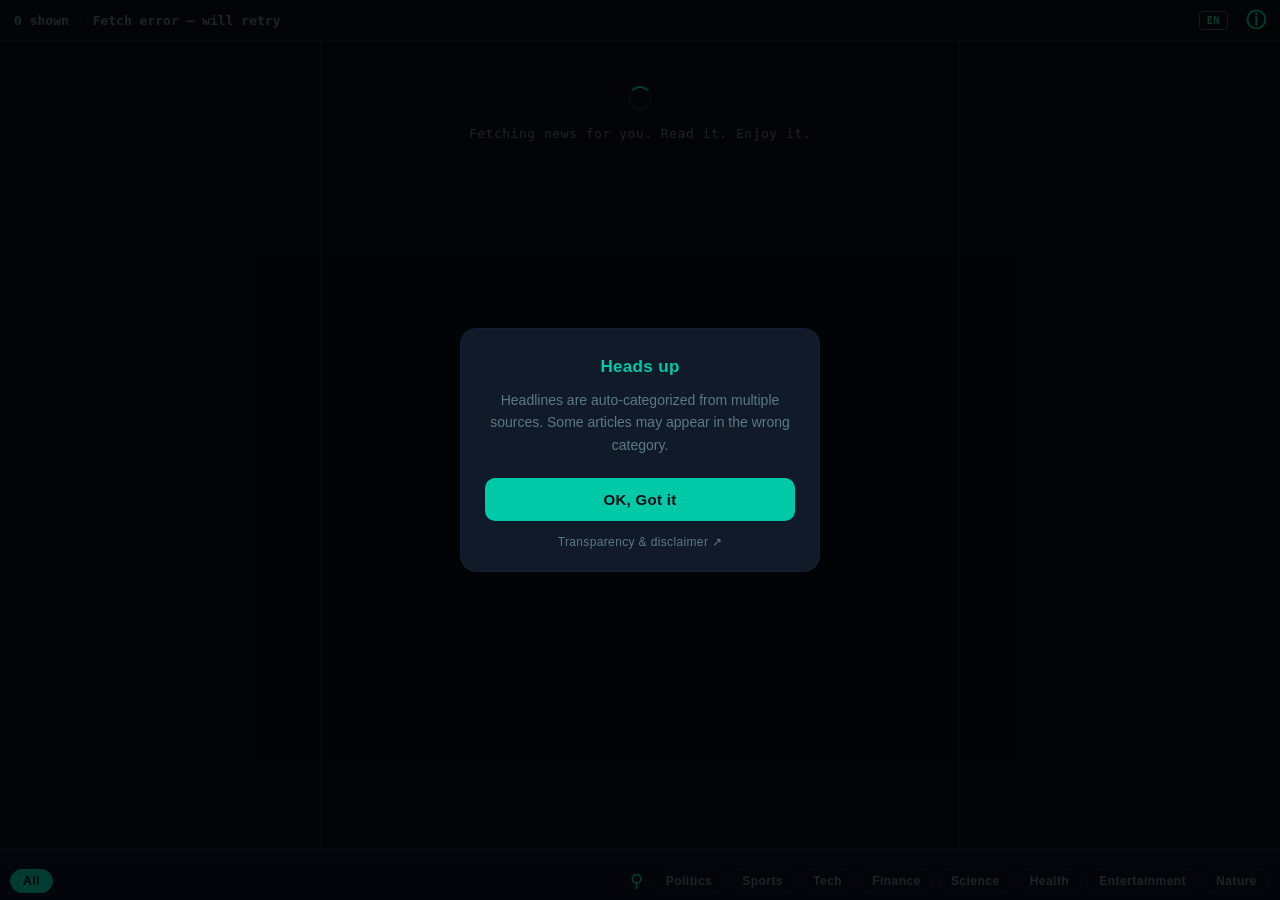
==== index.html @ c044bc4e "feat: add Umami Cloud analytics alongside Vercel Analytics - index.html: add Umami tracking script (" ====
<!DOCTYPE html>
<html lang="en">
<head>
  <meta charset="UTF-8">
  <meta name="viewport" content="width=device-width, initial-scale=1, viewport-fit=cover">
  <meta name="theme-color" content="#080c12">
  <meta name="apple-mobile-web-app-capable" content="yes">
  <meta name="apple-mobile-web-app-status-bar-style" content="black-translucent">
  <meta name="apple-mobile-web-app-title" content="WorldSignal">
  <meta name="description" content="Real-time global intelligence from 150+ sources">
  <link rel="manifest" href="/manifest.json">
  <link rel="apple-touch-icon" href="/icon-192.png">
  <link rel="stylesheet" href="/app.css">
  <title>World Signal Feed</title>
</head>
<body>

<div id="status-strip">
  <span id="shown-count">0 shown</span>
  <span class="strip-dot">·</span>
  <span id="last-fetch">Starting…</span>
  <div id="lang-wrap">
    <button id="lang-btn">EN</button>
    <div id="lang-dropdown" class="hidden">
      <button class="lang-opt active" data-lang="en">EN — English</button>
      <button class="lang-opt" data-lang="bn">বাং — Bengali</button>
    </div>
  </div>
  <a href="/disclaimer.html" class="strip-info" aria-label="Transparency & Disclaimer">ⓘ</a>
</div>

<div id="feed">
  <div id="loading">
    <div class="spinner"></div>
    Fetching news for you. Read it. Enjoy it.
  </div>
  <div id="sentinel"></div>
  <div id="search-not-found" class="hidden">Not found!</div>
</div>

<div id="search-bar" class="hidden">
  <input id="search-input" type="search" autocomplete="off" autocorrect="off"
         spellcheck="false" placeholder="Source or keyword — Enter to fetch live">
</div>

<div id="install-banner" class="hidden">
  <span>Add World Signal to your home screen</span>
  <button id="install-btn">Install</button>
</div>

<div id="action-bar">
  <button class="action-btn" id="btn-search" aria-label="Search">
    <svg viewBox="0 0 24 24" aria-hidden="true"><circle cx="11" cy="11" r="7"/><line x1="21" y1="21" x2="16.65" y2="16.65"/></svg>
    <span>Search</span>
  </button>
</div>

<div id="cat-bar">
  <button class="cat-tab active" data-cat="all">All</button>
  <button id="search-trigger" class="cat-search-btn" aria-label="Search">&#9906;</button>
  <!-- <button class="cat-tab" data-cat="world">World</button> -->
  <!-- <button class="cat-tab" data-cat="india">India</button> -->
  <button class="cat-tab" data-cat="politics">Politics</button>
  <button class="cat-tab" data-cat="sports">Sports</button>
  <button class="cat-tab" data-cat="tech">Tech</button>
  <button class="cat-tab" data-cat="finance">Finance</button>
  <button class="cat-tab" data-cat="science">Science</button>
  <button class="cat-tab" data-cat="health">Health</button>
  <button class="cat-tab" data-cat="entertainment">Entertainment</button>
  <!-- <button class="cat-tab" data-cat="fashion">Fashion</button> -->
  <!-- <button class="cat-tab" data-cat="explore">Explore</button> -->
  <button class="cat-tab" data-cat="nature">Nature</button>
</div>

<!-- Disclaimer modal -->
<div id="disclaimer-overlay">
  <div id="disclaimer">
    <div id="disclaimer-title">Heads up</div>
    <div id="disclaimer-body">Headlines are auto-categorized from multiple sources. Some articles may appear in the wrong category.</div>
    <button id="disclaimer-ok">OK, Got it</button>
    <a href="/disclaimer.html" id="disclaimer-more">Transparency &amp; disclaimer ↗</a>
  </div>
</div>

<!-- Article modal -->
<div id="modal-overlay" class="hidden" role="dialog" aria-modal="true">
  <div id="modal">
    <div id="modal-meta">
      <span id="modal-source"></span>
      <span id="modal-age"></span>
    </div>
    <div id="modal-title"></div>
    <div id="modal-desc"></div>
    <a id="modal-link" target="_blank" rel="noopener noreferrer">Read Full Article</a>
    <button id="modal-close">Close</button>
  </div>
</div>

<script src="/app.js"></script>
<script defer src="/_vercel/insights/script.js"></script>
<script defer src="https://cloud.umami.is/script.js" data-website-id="5708935e-e95e-4698-a10e-403993808fea"></script>
</body>
</html>
---- app.css ----
*, *::before, *::after { box-sizing: border-box; margin: 0; padding: 0; }

:root {
  --bg:      #080c12;
  --card:    #0f1520;
  --border:  #14203a;
  --accent:  #00c9a7;
  --text:    #edf2f7;
  --muted:   #3a5a70;
  --secondary: #5a7a8a;
  --bar-h:   52px;
  --cat-h:   40px;
}

html, body {
  height: 100%;
  background: var(--bg);
  color: var(--text);
  font-family: -apple-system, BlinkMacSystemFont, 'Segoe UI', sans-serif;
  overscroll-behavior: none;
}

/* ── Status strip ─────────────────────────────────────────── */
#status-strip {
  position: fixed;
  top: 0; left: 0; right: 0;
  background: var(--bg);
  border-bottom: 0.5px solid var(--border);
  padding: 10px 14px;
  font-size: 13px;
  font-weight: 700;
  color: var(--secondary);
  font-family: ui-monospace, monospace;
  display: flex;
  align-items: center;
  gap: 8px;
  z-index: 5;
  transform: translateZ(0);
  -webkit-transform: translateZ(0);
  will-change: transform;
}
.strip-dot { color: var(--border); }
.strip-info {
  margin-left: 10px;
  color: var(--accent);
  font-size: 20px;
  line-height: 1;
  text-decoration: none;
  flex-shrink: 0;
}
.strip-info:hover { opacity: 0.75; }

/* ── Language switcher ────────────────────────────────────── */
#lang-wrap {
  position: relative;
  margin-left: auto;
}
#lang-btn {
  background: none;
  border: 0.5px solid var(--muted);
  border-radius: 4px;
  color: var(--accent);
  font-size: 10px;
  font-weight: 700;
  font-family: ui-monospace, monospace;
  letter-spacing: 0.06em;
  padding: 3px 7px;
  cursor: pointer;
}
#lang-dropdown {
  position: absolute;
  top: calc(100% + 6px);
  right: 0;
  background: #111a28;
  border: 0.5px solid var(--border);
  border-radius: 8px;
  overflow: hidden;
  z-index: 50;
  min-width: 140px;
}
#lang-dropdown.hidden { display: none; }
.lang-opt {
  display: block;
  width: 100%;
  background: none;
  border: none;
  color: var(--text);
  font-size: 13px;
  padding: 10px 14px;
  text-align: left;
  cursor: pointer;
}
.lang-opt:hover { background: var(--card); }
.lang-opt.active { color: var(--accent); }

/* ── Feed ─────────────────────────────────────────────────── */
#feed {
  padding-top: 38px;
  padding-bottom: calc(var(--bar-h) + var(--cat-h) + 16px);
  min-height: 100vh;
}

#sentinel { height: 1px; }

#search-not-found {
  padding: 48px 24px;
  text-align: center;
  color: var(--secondary);
  font-size: 15px;
  font-family: ui-monospace, monospace;
}
#search-not-found.hidden { display: none; }

/* ── Loading ──────────────────────────────────────────────── */
#loading {
  padding: 48px 24px;
  text-align: center;
  color: var(--secondary);
  font-size: 13px;
  font-family: ui-monospace, monospace;
  letter-spacing: 0.04em;
  white-space: nowrap;
  overflow: hidden;
  text-overflow: ellipsis;
}
.spinner {
  width: 24px; height: 24px;
  border: 2px solid var(--border);
  border-top-color: var(--accent);
  border-radius: 50%;
  animation: spin 0.8s linear infinite;
  margin: 0 auto 16px;
}
@keyframes spin { to { transform: rotate(360deg); } }

/* ── Card ─────────────────────────────────────────────────── */
.card {
  padding: 14px 16px;
  border-bottom: 0.5px solid var(--border);
  cursor: pointer;
  -webkit-tap-highlight-color: transparent;
  transition: background 0.12s;
}
.card:active { background: var(--card); }
.card.top-card .headline {
  font-size: 16px;
  color: #1a8cff;
}

.card-meta {
  display: flex;
  align-items: center;
  gap: 8px;
  margin-bottom: 7px;
}
.source-tag {
  font-size: 10px;
  font-weight: 700;
  letter-spacing: 0.06em;
  color: var(--accent);
  font-family: ui-monospace, 'SF Mono', monospace;
  text-transform: uppercase;
  white-space: nowrap;
  overflow: hidden;
  text-overflow: ellipsis;
  max-width: 50%;
}
.cross {
  font-size: 10px;
  color: var(--muted);
  font-family: ui-monospace, monospace;
  flex-shrink: 0;
}
.age {
  font-size: 10px;
  color: var(--muted);
  font-family: ui-monospace, monospace;
  margin-left: auto;
  white-space: nowrap;
}
.headline {
  font-size: 16px;
  line-height: 1.45;
  color: var(--text);
  font-weight: 500;
  letter-spacing: -0.01em;
}
.score-bar {
  margin-top: 9px;
  height: 2px;
  background: #101825;
  border-radius: 1px;
  overflow: hidden;
}
.score-fill {
  height: 100%;
  border-radius: 1px;
  background: var(--accent);
  opacity: 0.45;
}

/* ── Search bar ───────────────────────────────────────────── */
#search-bar {
  position: fixed;
  bottom: var(--cat-h);
  left: 0; right: 0;
  background: var(--card);
  border-top: 0.5px solid var(--border);
  padding: 8px 14px;
  z-index: 20;
}
#search-bar.hidden { display: none; }
#search-input {
  width: 100%;
  background: var(--bg);
  border: 1px solid var(--accent);
  border-radius: 8px;
  padding: 10px 14px;
  font-size: 14px;
  color: var(--text);
  font-family: -apple-system, sans-serif;
  outline: none;
}
#search-input::placeholder { color: var(--muted); }

/* ── Category bar ─────────────────────────────────────────── */
#cat-bar {
  position: fixed;
  bottom: 0; left: 0; right: 0;
  height: var(--cat-h);
  background: #0a1220;
  border-top: 0.5px solid var(--border);
  display: flex;
  align-items: center;
  gap: 4px;
  padding: 0 10px;
  overflow-x: auto;
  overflow-y: hidden;
  scrollbar-width: none;
  z-index: 30;
  -webkit-overflow-scrolling: touch;
}
#cat-bar::-webkit-scrollbar { display: none; }
.cat-tab {
  flex-shrink: 0;
  background: none;
  border: 0.5px solid var(--border);
  border-radius: 14px;
  color: var(--secondary);
  font-size: 12px;
  font-weight: 700;
  letter-spacing: 0.04em;
  padding: 4px 12px;
  cursor: pointer;
  white-space: nowrap;
  -webkit-tap-highlight-color: transparent;
}
.cat-tab.active {
  background: var(--accent);
  border-color: var(--accent);
  color: #080c12;
}

/* ── Star / Favourites ────────────────────────────────────── */
.star-btn {
  background: none;
  border: none;
  font-size: 20px;
  line-height: 1;
  color: #f5c518;
  cursor: pointer;
  padding: 0 0 0 8px;
  flex-shrink: 0;
  -webkit-tap-highlight-color: transparent;
  transition: transform 0.15s;
  opacity: 0.35;
  font-weight: 900;
}
.star-btn:active { transform: scale(1.3); }
.star-btn.starred { opacity: 1; }

#fav-section { border-bottom: 1px solid var(--accent); }
.fav-header {
  padding: 6px 16px 4px;
  font-size: 10px;
  font-weight: 700;
  letter-spacing: 0.08em;
  color: var(--accent);
  font-family: ui-monospace, monospace;
}

/* ── Search trigger in cat-bar ────────────────────────────── */
.cat-search-btn {
  margin-left: auto;
  flex-shrink: 0;
  background: none;
  border: none;
  color: var(--accent);
  font-size: 18px;
  cursor: pointer;
  padding: 2px 6px;
  -webkit-tap-highlight-color: transparent;
}
.cat-search-btn.active { color: var(--text); }

/* ── Install banner ───────────────────────────────────────── */
#install-banner {
  position: fixed;
  bottom: var(--cat-h);
  left: 0; right: 0;
  background: var(--card);
  border-top: 0.5px solid var(--accent);
  padding: 10px 14px;
  display: flex;
  align-items: center;
  justify-content: space-between;
  gap: 12px;
  z-index: 25;
  font-size: 13px;
  color: var(--text);
}
#install-banner.hidden { display: none; }
#install-btn {
  flex-shrink: 0;
  background: var(--accent);
  color: #080c12;
  border: none;
  border-radius: 6px;
  padding: 7px 16px;
  font-size: 13px;
  font-weight: 700;
  cursor: pointer;
}
#install-btn:active { opacity: 0.8; }

/* ── Action bar ───────────────────────────────────────────── */
#btn-search { display: none; }
#action-bar { display: none; }

#action-bar {
  position: fixed;
  bottom: 0; left: 0; right: 0;
  height: var(--bar-h);
  background: #0a1220;
  border-top: 0.5px solid var(--border);
  display: flex;
  justify-content: center;
  align-items: center;
  z-index: 30;
}
.action-btn {
  display: flex;
  flex-direction: column;
  align-items: center;
  justify-content: center;
  gap: 4px;
  background: none;
  border: none;
  cursor: pointer;
  -webkit-tap-highlight-color: transparent;
  color: var(--muted);
  transition: color 0.15s;
  padding: 6px 24px;
}
.action-btn:active { opacity: 0.7; }
.action-btn.active { color: var(--accent); }
.action-btn svg {
  width: 22px; height: 22px;
  stroke: currentColor; fill: none;
  stroke-width: 1.8; stroke-linecap: round; stroke-linejoin: round;
}
.action-btn span { font-size: 10px; letter-spacing: 0.05em; text-transform: uppercase; font-weight: 600; }

/* ── Modal overlay ────────────────────────────────────────── */
#modal-overlay {
  position: fixed;
  inset: 0;
  background: rgba(0, 0, 0, 0.6);
  z-index: 100;
  display: flex;
  align-items: flex-end;
}
#modal-overlay.hidden { display: none; }

#modal {
  background: #111a28;
  border-top: 0.5px solid var(--border);
  border-radius: 20px 20px 0 0;
  padding: 20px 20px 36px;
  width: 100%;
  max-height: 80vh;
  overflow-y: auto;
  animation: slide-up 0.25s ease-out;
}
@keyframes slide-up {
  from { transform: translateY(100%); }
  to   { transform: translateY(0); }
}

#modal-meta {
  display: flex;
  justify-content: space-between;
  align-items: center;
  margin-bottom: 12px;
}
#modal-source {
  font-size: 11px;
  font-weight: 700;
  letter-spacing: 0.07em;
  color: var(--accent);
  font-family: ui-monospace, monospace;
  text-transform: uppercase;
}
#modal-age {
  font-size: 11px;
  color: var(--muted);
  font-family: ui-monospace, monospace;
}
#modal-title {
  font-size: 17px;
  font-weight: 600;
  line-height: 1.4;
  color: var(--text);
  margin-bottom: 12px;
}
#modal-desc {
  font-size: 13px;
  line-height: 1.6;
  color: var(--secondary);
  margin-bottom: 20px;
  min-height: 0;
}
#modal-link {
  display: block;
  background: var(--accent);
  color: #080c12;
  text-align: center;
  padding: 13px;
  border-radius: 10px;
  font-size: 14px;
  font-weight: 700;
  letter-spacing: 0.02em;
  text-decoration: none;
  margin-bottom: 10px;
}
#modal-link:active { opacity: 0.85; }
#modal-close {
  display: block;
  width: 100%;
  background: none;
  border: 0.5px solid var(--border);
  color: var(--secondary);
  padding: 12px;
  border-radius: 10px;
  font-size: 14px;
  cursor: pointer;
}
#modal-close:active { opacity: 0.7; }

/* ── Disclaimer ───────────────────────────────────────────── */
#disclaimer-overlay {
  position: fixed;
  inset: 0;
  background: rgba(0, 0, 0, 0.7);
  z-index: 200;
  display: flex;
  align-items: center;
  justify-content: center;
  padding: 24px;
}
#disclaimer-overlay.hidden { display: none; }
#disclaimer {
  background: #111a28;
  border: 0.5px solid var(--border);
  border-radius: 16px;
  padding: 28px 24px 22px;
  max-width: 360px;
  width: 100%;
  text-align: center;
}
#disclaimer-title {
  font-size: 17px;
  font-weight: 700;
  color: var(--accent);
  margin-bottom: 12px;
  letter-spacing: 0.02em;
}
#disclaimer-body {
  font-size: 14px;
  line-height: 1.6;
  color: var(--secondary);
  margin-bottom: 22px;
}
#disclaimer-ok {
  width: 100%;
  background: var(--accent);
  color: #080c12;
  border: none;
  border-radius: 10px;
  padding: 13px;
  font-size: 15px;
  font-weight: 700;
  cursor: pointer;
  letter-spacing: 0.02em;
}
#disclaimer-ok:active { opacity: 0.85; }
#disclaimer-more {
  display: block;
  margin-top: 14px;
  font-size: 12px;
  color: var(--secondary);
  text-decoration: none;
  letter-spacing: 0.03em;
}
#disclaimer-more:hover { color: var(--accent); }

/* ── Desktop ──────────────────────────────────────────────── */
@media (min-width: 640px) {
  body { max-width: 640px; margin: 0 auto; border-left: 0.5px solid var(--border); border-right: 0.5px solid var(--border); }
  .headline { font-size: 15px; }
  #modal { border-radius: 20px; margin: auto; max-width: 560px; }
  #modal-overlay { align-items: center; }
}
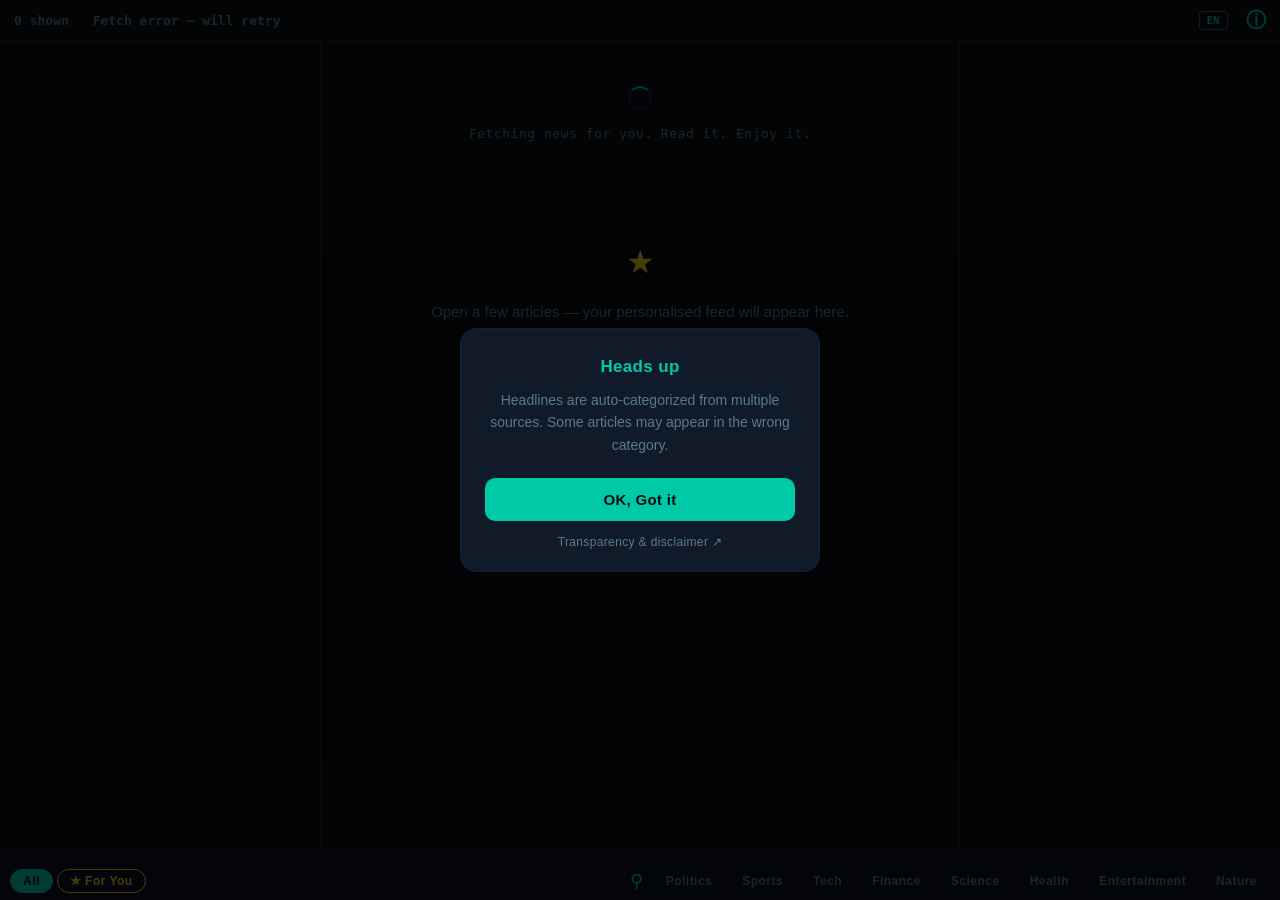
==== commit 7c688ea3: "Feature #5: Personalised Feed — For You tab ranked by read history" ====
--- a/index.html
+++ b/index.html
@@ -34,6 +34,7 @@
     <div class="spinner"></div>
     Fetching news for you. Read it. Enjoy it.
   </div>
+  <div id="foryou-empty" class="hidden"></div>
   <div id="sentinel"></div>
   <div id="search-not-found" class="hidden">Not found!</div>
 </div>
@@ -57,6 +58,7 @@
 
 <div id="cat-bar">
   <button class="cat-tab active" data-cat="all">All</button>
+  <button class="cat-tab cat-foryou" data-cat="foryou">★ For You</button>
   <button id="search-trigger" class="cat-search-btn" aria-label="Search">&#9906;</button>
   <!-- <button class="cat-tab" data-cat="world">World</button> -->
   <!-- <button class="cat-tab" data-cat="india">India</button> -->
@@ -90,9 +92,12 @@
       <span id="modal-age"></span>
     </div>
     <div id="modal-title"></div>
+    <img id="modal-img" alt="" hidden>
     <div id="modal-desc"></div>
     <a id="modal-link" target="_blank" rel="noopener noreferrer">Read Full Article</a>
+    <button id="modal-share">Share</button>
     <button id="modal-close">Close</button>
+    <div id="share-toast" class="hidden">Link copied!</div>
   </div>
 </div>
 
--- a/app.css
+++ b/app.css
@@ -142,6 +142,8 @@
   transition: background 0.12s;
 }
 .card:active { background: var(--card); }
+.card.read { opacity: 0.5; }
+.card.read .headline { color: var(--secondary); }
 .card.top-card .headline {
   font-size: 16px;
   color: #1a8cff;
@@ -185,6 +187,14 @@
   font-weight: 500;
   letter-spacing: -0.01em;
 }
+.card-img {
+  width: 100%;
+  height: auto;
+  border-radius: 6px;
+  margin-bottom: 9px;
+  display: block;
+}
+
 .score-bar {
   margin-top: 9px;
   height: 2px;
@@ -260,6 +270,26 @@
   border-color: var(--accent);
   color: #080c12;
 }
+.cat-foryou { color: #f5c518; border-color: #f5c518; }
+.cat-foryou.active { background: #f5c518; border-color: #f5c518; color: #080c12; }
+#foryou-empty {
+  padding: 48px 24px;
+  text-align: center;
+  color: var(--secondary);
+  font-size: 15px;
+  line-height: 1.6;
+}
+#foryou-empty::before {
+  content: '★';
+  display: block;
+  font-size: 32px;
+  color: #f5c518;
+  margin-bottom: 12px;
+}
+#foryou-empty::after {
+  content: 'Open a few articles — your personalised feed will appear here.';
+  display: block;
+}
 
 /* ── Star / Favourites ────────────────────────────────────── */
 .star-btn {
@@ -423,6 +453,15 @@
   color: var(--text);
   margin-bottom: 12px;
 }
+#modal-img {
+  width: 100%;
+  max-height: 200px;
+  object-fit: cover;
+  border-radius: 8px;
+  margin-bottom: 14px;
+  display: block;
+}
+
 #modal-desc {
   font-size: 13px;
   line-height: 1.6;
@@ -444,18 +483,43 @@
   margin-bottom: 10px;
 }
 #modal-link:active { opacity: 0.85; }
-#modal-close {
-  display: block;
-  width: 100%;
-  background: none;
-  border: 0.5px solid var(--border);
-  color: var(--secondary);
+#modal-share {
+  display: block;
+  width: 100%;
+  background: none;
+  border: 0.5px solid var(--accent);
+  color: var(--accent);
   padding: 12px;
   border-radius: 10px;
   font-size: 14px;
+  font-weight: 600;
+  cursor: pointer;
+  margin-bottom: 10px;
+}
+#modal-share:active { opacity: 0.7; }
+
+#modal-close {
+  display: block;
+  width: 100%;
+  background: none;
+  border: 0.5px solid var(--border);
+  color: var(--secondary);
+  padding: 12px;
+  border-radius: 10px;
+  font-size: 14px;
   cursor: pointer;
 }
 #modal-close:active { opacity: 0.7; }
+
+#share-toast {
+  margin-top: 10px;
+  text-align: center;
+  font-size: 13px;
+  color: var(--accent);
+  font-family: ui-monospace, monospace;
+  letter-spacing: 0.04em;
+}
+#share-toast.hidden { display: none; }
 
 /* ── Disclaimer ───────────────────────────────────────────── */
 #disclaimer-overlay {
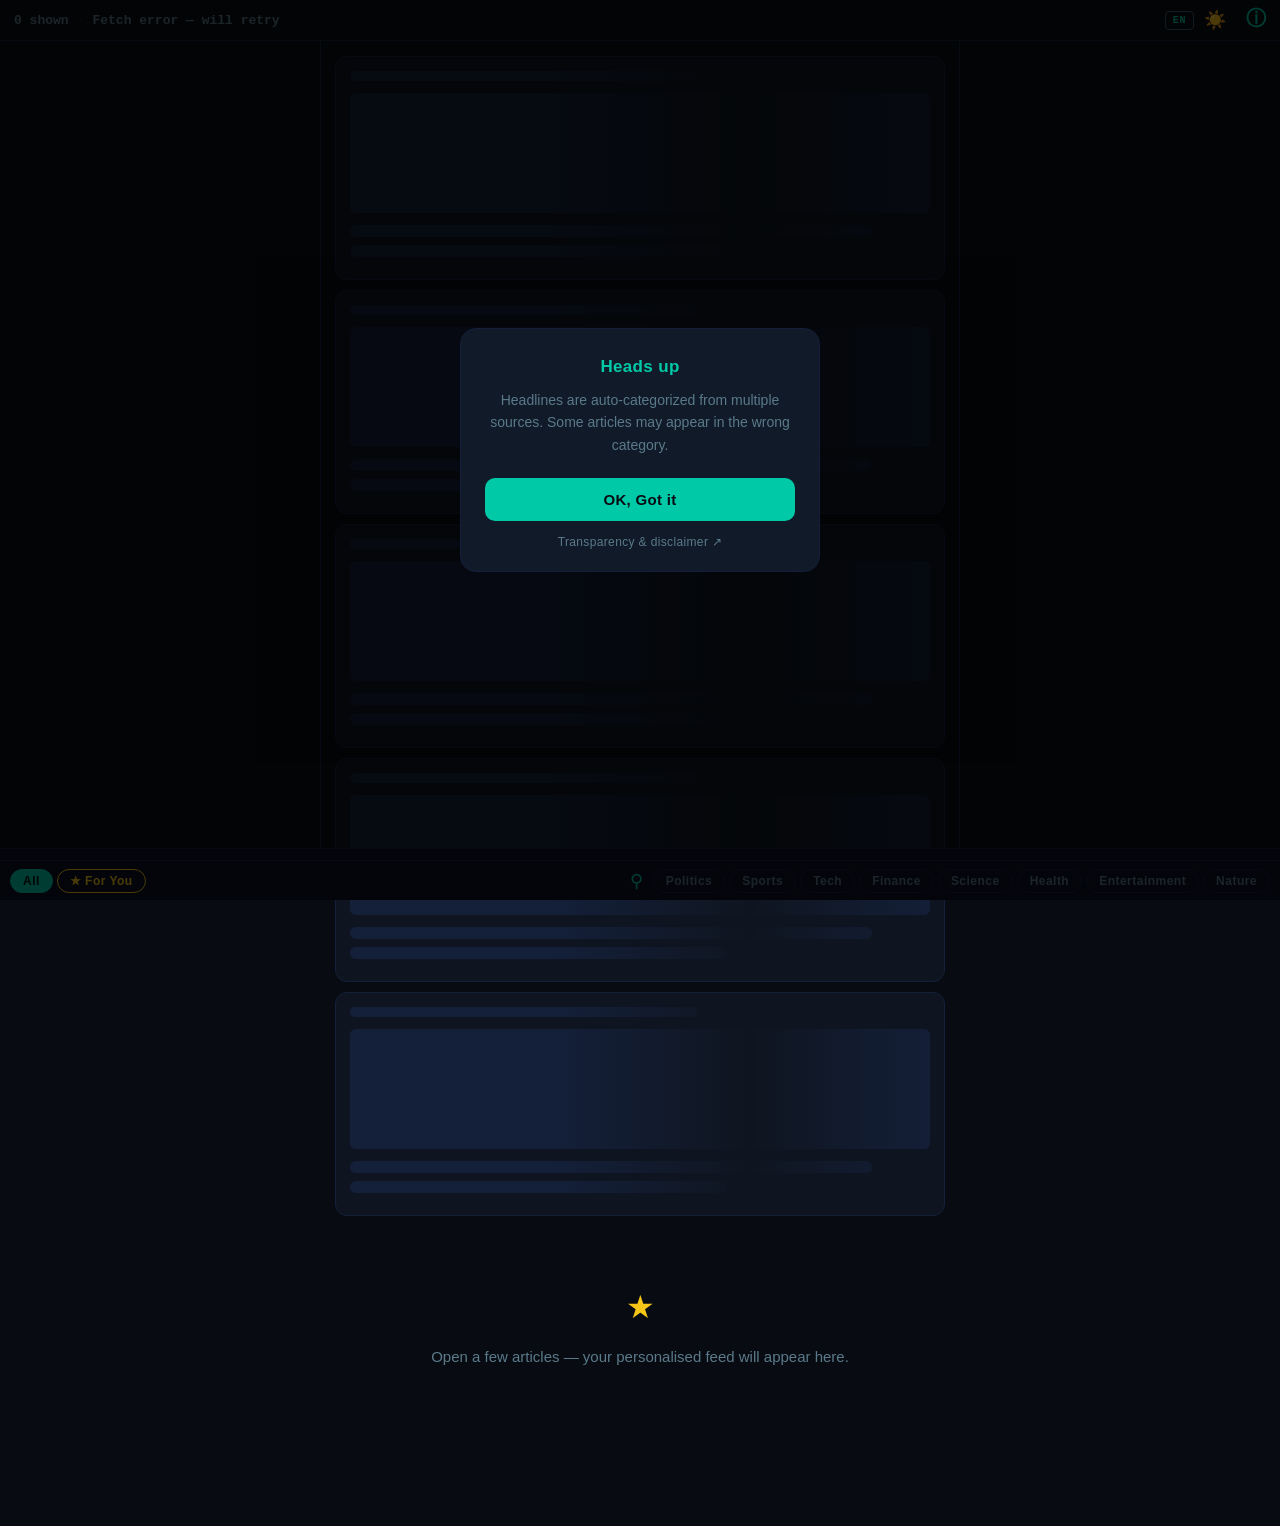
==== commit d86e482f: "Features #11 #12 #13 #14: Search history, Skeleton loading, Haptic feedback, Dark/light toggle" ====
--- a/index.html
+++ b/index.html
@@ -26,6 +26,7 @@
       <button class="lang-opt" data-lang="bn">বাং — Bengali</button>
     </div>
   </div>
+  <button id="theme-toggle" class="strip-theme" aria-label="Toggle theme">☀️</button>
   <a href="/disclaimer.html" class="strip-info" aria-label="Transparency & Disclaimer">ⓘ</a>
 </div>
 
@@ -35,6 +36,7 @@
     Fetching news for you. Read it. Enjoy it.
   </div>
   <div id="foryou-empty" class="hidden"></div>
+  <div id="trending-bar" class="hidden"></div>
   <div id="sentinel"></div>
   <div id="search-not-found" class="hidden">Not found!</div>
 </div>
@@ -42,6 +44,7 @@
 <div id="search-bar" class="hidden">
   <input id="search-input" type="search" autocomplete="off" autocorrect="off"
          spellcheck="false" placeholder="Source or keyword — Enter to fetch live">
+  <div id="search-history" class="hidden"></div>
 </div>
 
 <div id="install-banner" class="hidden">
@@ -93,7 +96,14 @@
     </div>
     <div id="modal-title"></div>
     <img id="modal-img" alt="" hidden>
-    <div id="modal-desc"></div>
+    <div id="modal-summary-wrap" hidden>
+      <div class="modal-section-label">Summary</div>
+      <div id="modal-desc"></div>
+    </div>
+    <div id="modal-related" hidden>
+      <div class="modal-section-label">Related</div>
+      <div id="modal-related-list"></div>
+    </div>
     <a id="modal-link" target="_blank" rel="noopener noreferrer">Read Full Article</a>
     <button id="modal-share">Share</button>
     <button id="modal-close">Close</button>
--- a/app.css
+++ b/app.css
@@ -111,18 +111,30 @@
 }
 #search-not-found.hidden { display: none; }
 
-/* ── Loading ──────────────────────────────────────────────── */
-#loading {
-  padding: 48px 24px;
-  text-align: center;
-  color: var(--secondary);
-  font-size: 13px;
-  font-family: ui-monospace, monospace;
-  letter-spacing: 0.04em;
-  white-space: nowrap;
-  overflow: hidden;
-  text-overflow: ellipsis;
-}
+/* ── Loading / Skeleton (#12) ─────────────────────────────── */
+#loading { padding: 8px 0; }
+@keyframes shimmer {
+  0%   { background-position: -400px 0; }
+  100% { background-position:  400px 0; }
+}
+.skeleton-card {
+  margin: 10px 14px;
+  background: var(--card);
+  border: 0.5px solid var(--border);
+  border-radius: 12px;
+  padding: 14px;
+}
+.sk {
+  border-radius: 6px;
+  background: linear-gradient(90deg, var(--border) 25%, var(--card) 50%, var(--border) 75%);
+  background-size: 800px 100%;
+  animation: shimmer 1.4s infinite linear;
+}
+.sk-meta  { height: 10px; width: 60%; margin-bottom: 12px; }
+.sk-img   { height: 120px; width: 100%; margin-bottom: 12px; }
+.sk-line  { height: 12px; margin-bottom: 8px; }
+.sk-line.long { width: 90%; }
+.sk-line.med  { width: 65%; }
 .spinner {
   width: 24px; height: 24px;
   border: 2px solid var(--border);
@@ -207,6 +219,59 @@
   border-radius: 1px;
   background: var(--accent);
   opacity: 0.45;
+}
+
+/* ── Search history (#11) ────────────────────────────────── */
+#search-history {
+  display: flex;
+  flex-wrap: wrap;
+  gap: 6px;
+  margin-top: 8px;
+}
+#search-history.hidden { display: none; }
+.hist-chip {
+  background: var(--border);
+  border: none;
+  border-radius: 12px;
+  color: var(--text);
+  font-size: 12px;
+  padding: 4px 10px;
+  cursor: pointer;
+  -webkit-tap-highlight-color: transparent;
+}
+.hist-clear {
+  background: none;
+  border: 0.5px solid var(--muted);
+  border-radius: 12px;
+  color: var(--muted);
+  font-size: 11px;
+  padding: 4px 10px;
+  cursor: pointer;
+  margin-left: auto;
+  -webkit-tap-highlight-color: transparent;
+}
+
+/* ── Theme toggle (#14) ───────────────────────────────────── */
+.strip-theme {
+  background: none;
+  border: none;
+  font-size: 18px;
+  line-height: 1;
+  cursor: pointer;
+  padding: 0 2px;
+  flex-shrink: 0;
+  -webkit-tap-highlight-color: transparent;
+}
+
+/* ── Light theme (#14) ────────────────────────────────────── */
+:root[data-theme="light"] {
+  --bg:        #f0f4f8;
+  --card:      #ffffff;
+  --border:    #ccd8e4;
+  --accent:    #00a887;
+  --text:      #0d1b2a;
+  --muted:     #6a8fa8;
+  --secondary: #4a6a7a;
 }
 
 /* ── Search bar ───────────────────────────────────────────── */
@@ -291,6 +356,86 @@
   display: block;
 }
 
+/* ── Trending bar (#8) ────────────────────────────────────── */
+#trending-bar {
+  display: flex;
+  align-items: center;
+  gap: 6px;
+  padding: 8px 14px;
+  overflow-x: auto;
+  scrollbar-width: none;
+  border-bottom: 0.5px solid var(--border);
+  background: var(--bg);
+}
+#trending-bar::-webkit-scrollbar { display: none; }
+#trending-bar.hidden { display: none; }
+.trend-label {
+  font-size: 10px;
+  font-weight: 800;
+  letter-spacing: 0.08em;
+  color: var(--muted);
+  text-transform: uppercase;
+  flex-shrink: 0;
+  font-family: ui-monospace, monospace;
+}
+.trend-chip {
+  flex-shrink: 0;
+  background: none;
+  border: 0.5px solid var(--muted);
+  border-radius: 12px;
+  color: var(--text);
+  font-size: 11px;
+  font-weight: 600;
+  padding: 3px 10px;
+  cursor: pointer;
+  white-space: nowrap;
+  -webkit-tap-highlight-color: transparent;
+  text-transform: capitalize;
+}
+.trend-chip:active { background: var(--border); }
+
+/* ── Modal summary & related (#7 #9) ─────────────────────── */
+.modal-section-label {
+  font-size: 10px;
+  font-weight: 800;
+  letter-spacing: 0.08em;
+  color: var(--muted);
+  text-transform: uppercase;
+  font-family: ui-monospace, monospace;
+  margin-bottom: 6px;
+}
+#modal-summary-wrap {
+  margin-bottom: 14px;
+}
+#modal-related {
+  margin-bottom: 14px;
+  border-top: 0.5px solid var(--border);
+  padding-top: 12px;
+}
+.related-item {
+  display: flex;
+  flex-direction: column;
+  gap: 2px;
+  padding: 8px 0;
+  border-bottom: 0.5px solid var(--border);
+  cursor: pointer;
+  -webkit-tap-highlight-color: transparent;
+}
+.related-item:last-child { border-bottom: none; }
+.related-item:active { opacity: 0.7; }
+.related-source {
+  font-size: 10px;
+  font-weight: 700;
+  color: var(--accent);
+  text-transform: uppercase;
+  letter-spacing: 0.05em;
+}
+.related-title {
+  font-size: 13px;
+  color: var(--text);
+  line-height: 1.4;
+}
+
 /* ── Star / Favourites ────────────────────────────────────── */
 .star-btn {
   background: none;
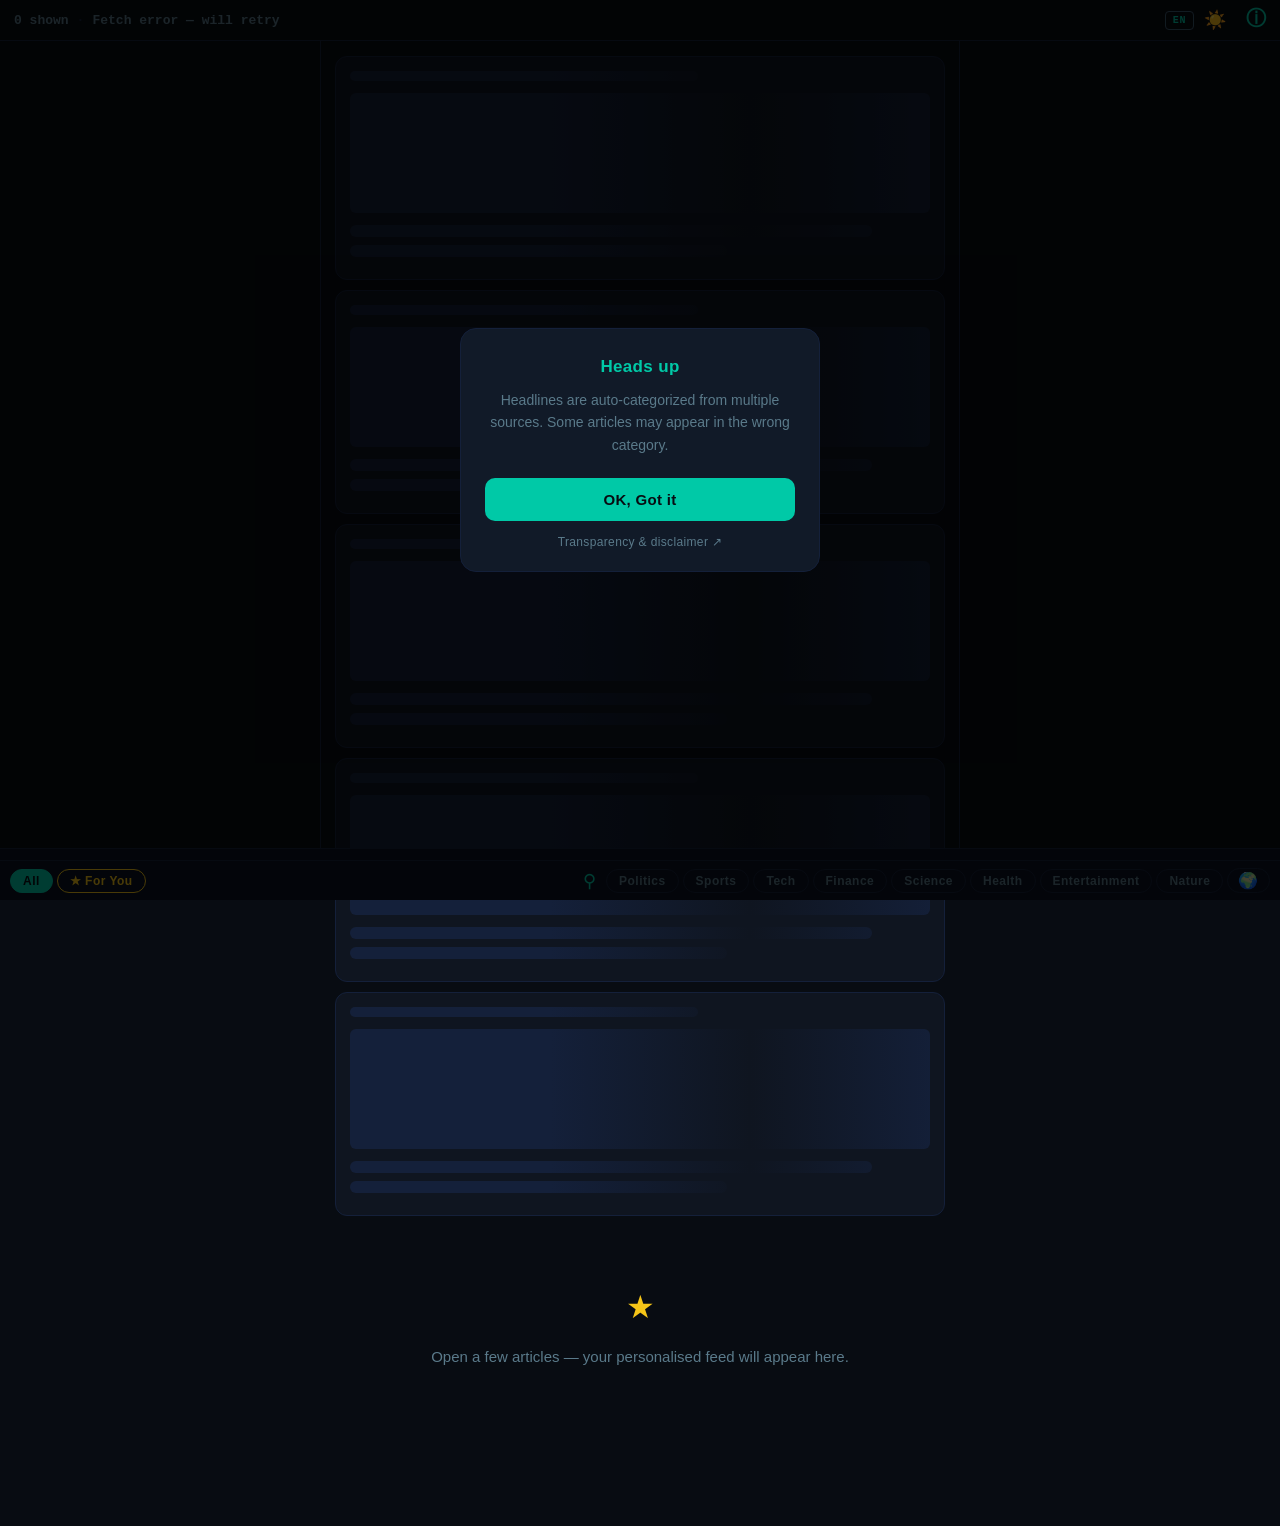
==== commit a1cc729b: "Feature #15: Country News — 10-country picker with Google News edition feeds" ====
--- a/index.html
+++ b/index.html
@@ -75,6 +75,27 @@
   <!-- <button class="cat-tab" data-cat="fashion">Fashion</button> -->
   <!-- <button class="cat-tab" data-cat="explore">Explore</button> -->
   <button class="cat-tab" data-cat="nature">Nature</button>
+  <button id="country-btn" class="cat-tab cat-country">🌍</button>
+</div>
+
+<!-- Country picker sheet -->
+<div id="country-overlay" class="hidden">
+  <div id="country-sheet">
+    <div id="country-sheet-title">Select Country</div>
+    <div id="country-grid">
+      <button class="country-btn" data-code="US">🇺🇸 United States</button>
+      <button class="country-btn" data-code="GB">🇬🇧 United Kingdom</button>
+      <button class="country-btn" data-code="IN">🇮🇳 India</button>
+      <button class="country-btn" data-code="BD">🇧🇩 Bangladesh</button>
+      <button class="country-btn" data-code="AU">🇦🇺 Australia</button>
+      <button class="country-btn" data-code="CA">🇨🇦 Canada</button>
+      <button class="country-btn" data-code="DE">🇩🇪 Germany</button>
+      <button class="country-btn" data-code="FR">🇫🇷 France</button>
+      <button class="country-btn" data-code="JP">🇯🇵 Japan</button>
+      <button class="country-btn" data-code="BR">🇧🇷 Brazil</button>
+    </div>
+    <button id="country-close">Cancel</button>
+  </div>
 </div>
 
 <!-- Disclaimer modal -->
--- a/app.css
+++ b/app.css
@@ -337,6 +337,65 @@
 }
 .cat-foryou { color: #f5c518; border-color: #f5c518; }
 .cat-foryou.active { background: #f5c518; border-color: #f5c518; color: #080c12; }
+.cat-country { font-size: 16px; padding: 2px 10px; }
+
+/* ── Country picker sheet (#15) ───────────────────────────── */
+#country-overlay {
+  position: fixed;
+  inset: 0;
+  background: rgba(0,0,0,0.6);
+  z-index: 100;
+  display: flex;
+  align-items: flex-end;
+}
+#country-overlay.hidden { display: none; }
+#country-sheet {
+  background: #111a28;
+  border-top: 0.5px solid var(--border);
+  border-radius: 20px 20px 0 0;
+  width: 100%;
+  padding: 20px 16px 32px;
+}
+#country-sheet-title {
+  font-size: 13px;
+  font-weight: 800;
+  letter-spacing: 0.06em;
+  color: var(--muted);
+  text-transform: uppercase;
+  text-align: center;
+  margin-bottom: 16px;
+  font-family: ui-monospace, monospace;
+}
+#country-grid {
+  display: grid;
+  grid-template-columns: 1fr 1fr;
+  gap: 8px;
+  margin-bottom: 12px;
+}
+.country-btn {
+  background: var(--card);
+  border: 0.5px solid var(--border);
+  border-radius: 10px;
+  color: var(--text);
+  font-size: 13px;
+  padding: 10px 12px;
+  text-align: left;
+  cursor: pointer;
+  -webkit-tap-highlight-color: transparent;
+}
+.country-btn:active { background: var(--border); }
+#country-close {
+  display: block;
+  width: 100%;
+  background: none;
+  border: 0.5px solid var(--muted);
+  border-radius: 10px;
+  color: var(--muted);
+  font-size: 14px;
+  padding: 10px;
+  cursor: pointer;
+  -webkit-tap-highlight-color: transparent;
+}
 #foryou-empty {
   padding: 48px 24px;
   text-align: center;
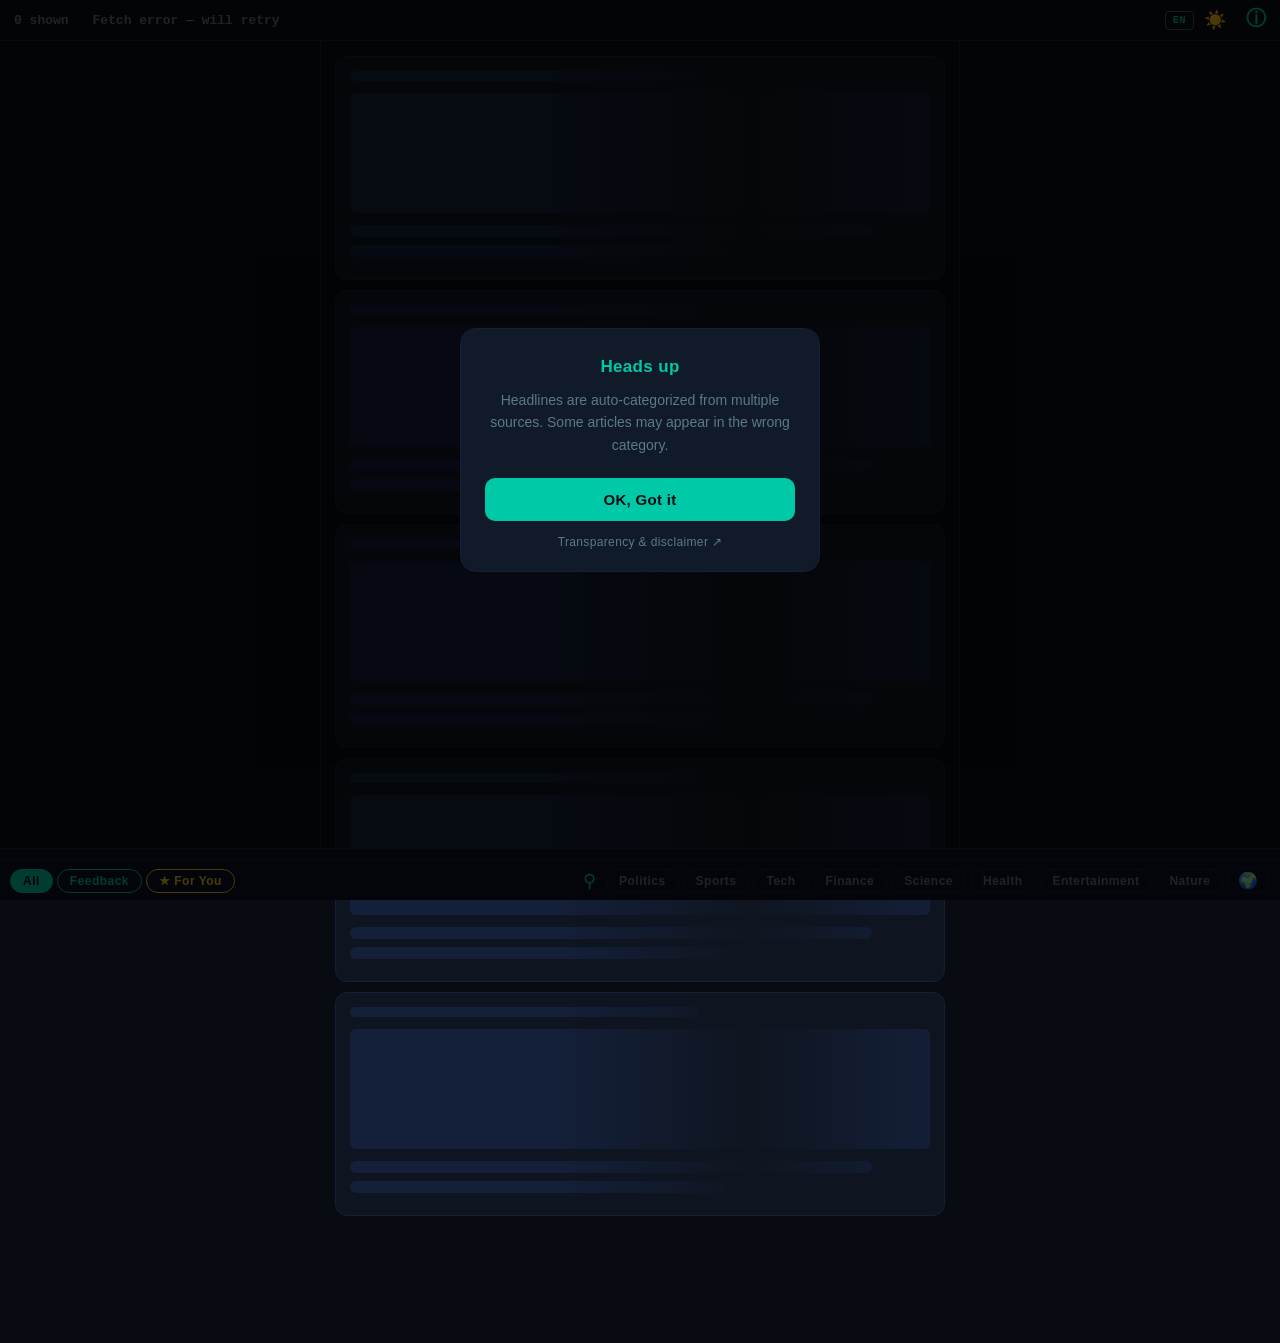
==== commit 2e149390: "Add Feedback button with Formspree email form; bump SW to v8" ====
--- a/index.html
+++ b/index.html
@@ -61,6 +61,7 @@
 
 <div id="cat-bar">
   <button class="cat-tab active" data-cat="all">All</button>
+  <button id="feedback-btn" class="cat-tab cat-feedback">Feedback</button>
   <button class="cat-tab cat-foryou" data-cat="foryou">★ For You</button>
   <button id="search-trigger" class="cat-search-btn" aria-label="Search">&#9906;</button>
   <!-- <button class="cat-tab" data-cat="world">World</button> -->
@@ -76,6 +77,18 @@
   <!-- <button class="cat-tab" data-cat="explore">Explore</button> -->
   <button class="cat-tab" data-cat="nature">Nature</button>
   <button id="country-btn" class="cat-tab cat-country">🌍</button>
+</div>
+
+<!-- Feedback modal -->
+<div id="feedback-overlay" class="hidden">
+  <div id="feedback-modal">
+    <div id="feedback-title">Send Feedback</div>
+    <input id="feedback-email" type="email" placeholder="Your email address" autocomplete="email">
+    <textarea id="feedback-message" placeholder="Your feedback…" rows="4"></textarea>
+    <button id="feedback-submit">Send</button>
+    <button id="feedback-cancel">Cancel</button>
+    <div id="feedback-status" class="hidden"></div>
+  </div>
 </div>
 
 <!-- Country picker sheet -->
--- a/app.css
+++ b/app.css
@@ -335,8 +335,79 @@
   border-color: var(--accent);
   color: #080c12;
 }
+.cat-feedback { color: #00c9a7; border-color: #00c9a7; }
 .cat-foryou { color: #f5c518; border-color: #f5c518; }
 .cat-foryou.active { background: #f5c518; border-color: #f5c518; color: #080c12; }
+
+/* ── Feedback modal ───────────────────────────────────────── */
+#feedback-overlay {
+  position: fixed;
+  inset: 0;
+  background: rgba(0,0,0,0.6);
+  z-index: 100;
+  display: flex;
+  align-items: center;
+  justify-content: center;
+  padding: 20px;
+}
+#feedback-overlay.hidden { display: none; }
+#feedback-modal {
+  background: #111a28;
+  border: 0.5px solid var(--border);
+  border-radius: 16px;
+  width: 100%;
+  max-width: 420px;
+  padding: 24px 20px;
+  display: flex;
+  flex-direction: column;
+  gap: 10px;
+}
+#feedback-title {
+  font-size: 15px;
+  font-weight: 700;
+  color: var(--text);
+  margin-bottom: 4px;
+}
+#feedback-email,
+#feedback-message {
+  width: 100%;
+  background: var(--bg);
+  border: 1px solid var(--border);
+  border-radius: 8px;
+  color: var(--text);
+  font-size: 14px;
+  padding: 10px 12px;
+  font-family: -apple-system, sans-serif;
+  outline: none;
+  resize: none;
+}
+#feedback-email:focus,
+#feedback-message:focus { border-color: var(--accent); }
+#feedback-email::placeholder,
+#feedback-message::placeholder { color: var(--muted); }
+#feedback-submit {
+  background: var(--accent);
+  border: none;
+  border-radius: 10px;
+  color: #080c12;
+  font-size: 14px;
+  font-weight: 700;
+  padding: 11px;
+  cursor: pointer;
+}
+#feedback-submit:disabled { opacity: 0.6; }
+#feedback-cancel {
+  background: none;
+  border: 0.5px solid var(--muted);
+  border-radius: 10px;
+  color: var(--muted);
+  font-size: 14px;
+  padding: 10px;
+  cursor: pointer;
+}
+.feedback-ok    { color: var(--accent); font-size: 13px; text-align: center; }
+.feedback-error { color: #ff6b6b;       font-size: 13px; text-align: center; }
+#feedback-status.hidden { display: none; }
 .cat-country { font-size: 16px; padding: 2px 10px; }
 
 /* ── Country picker sheet (#15) ───────────────────────────── */
@@ -396,24 +467,7 @@
   cursor: pointer;
   -webkit-tap-highlight-color: transparent;
 }
-#foryou-empty {
-  padding: 48px 24px;
-  text-align: center;
-  color: var(--secondary);
-  font-size: 15px;
-  line-height: 1.6;
-}
-#foryou-empty::before {
-  content: '★';
-  display: block;
-  font-size: 32px;
-  color: #f5c518;
-  margin-bottom: 12px;
-}
-#foryou-empty::after {
-  content: 'Open a few articles — your personalised feed will appear here.';
-  display: block;
-}
+#foryou-empty { display: none; }
 
 /* ── Trending bar (#8) ────────────────────────────────────── */
 #trending-bar {
